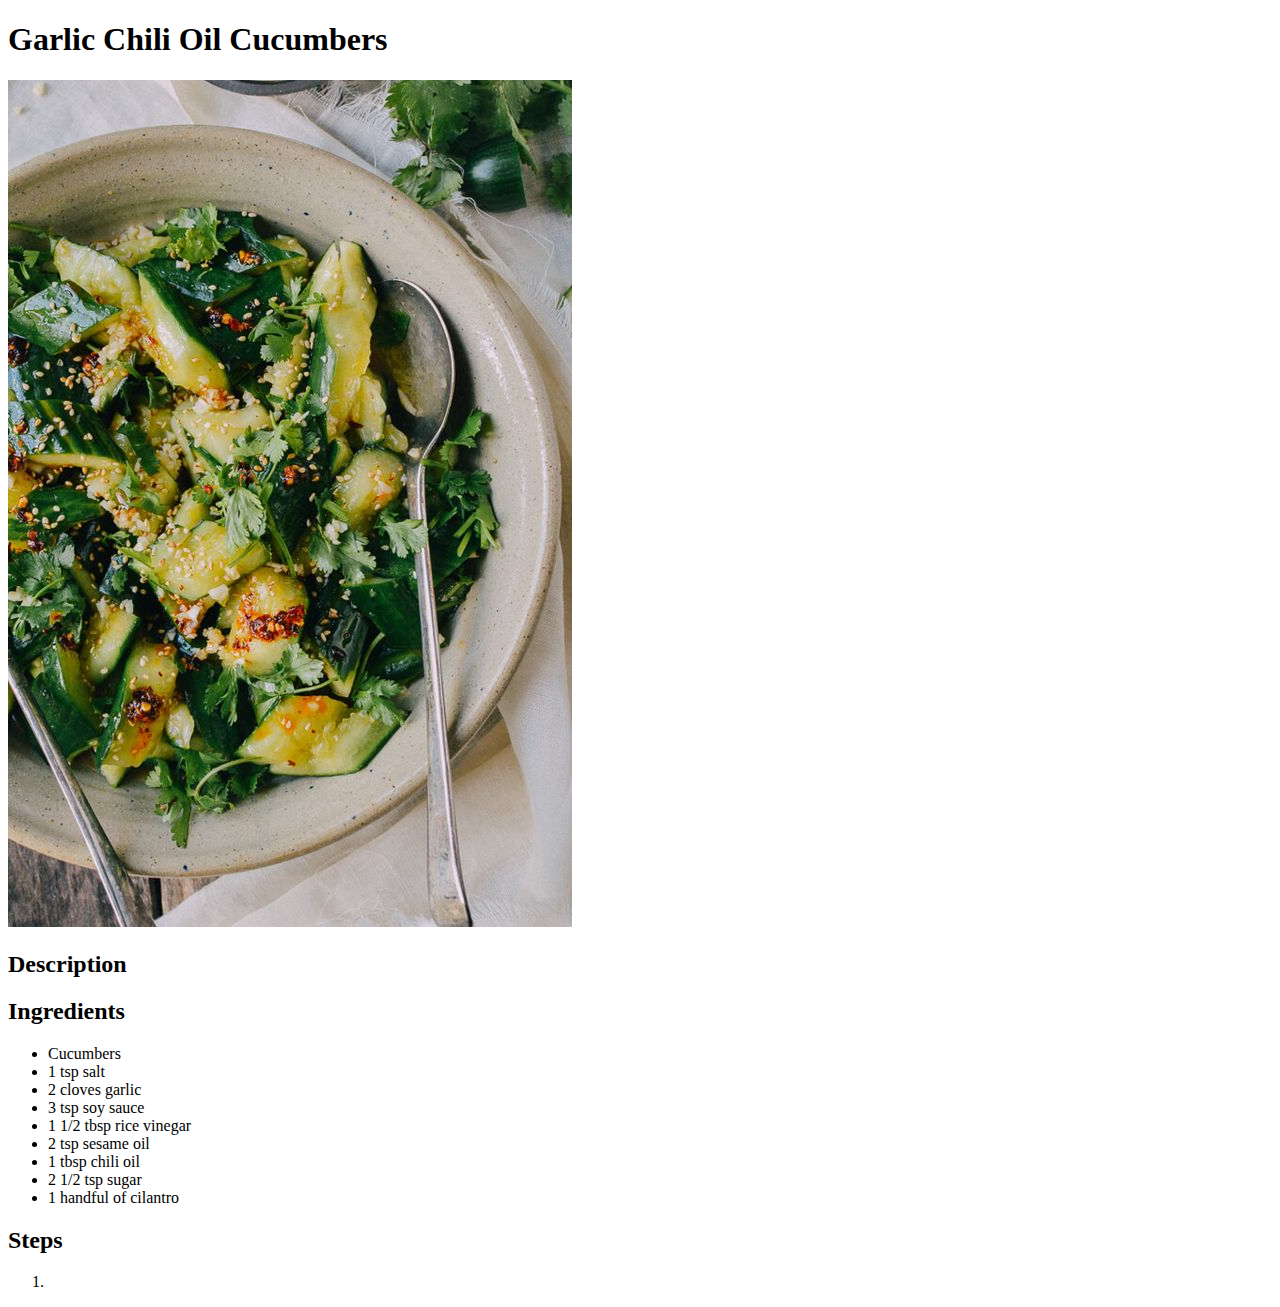
==== recipes/garlicchilicucumber.html @ 3a8f377d "Reformat index.html and start second recipe" ====
<!DOCTYPE html>
<html lang="en">
    <head>
        <meta charset="utf-8">
        <title>Garlic Chili Oil Cucumbers</title>
    </head>
    <body>
        <h1>Garlic Chili Oil Cucumbers</h1>
        <img src="../images/cucumber.jpg">
        <h2>Description</h2>
        <p>

        </p>
        <h2>Ingredients</h2>
        <ul>
            <li>Cucumbers</li>
            <li>1 tsp salt</li>
            <li>2 cloves garlic</li>
            <li>3 tsp soy sauce</li>
            <li>1 1/2 tbsp rice vinegar</li>
            <li>2 tsp sesame oil</li>
            <li>1 tbsp chili oil</li>
            <li>2 1/2 tsp sugar</li>
            <li>1 handful of cilantro</li>
        </ul>
        <h2>Steps</h2>
        <ol>
            <li></li>
        </ol>
    </body>
</html>
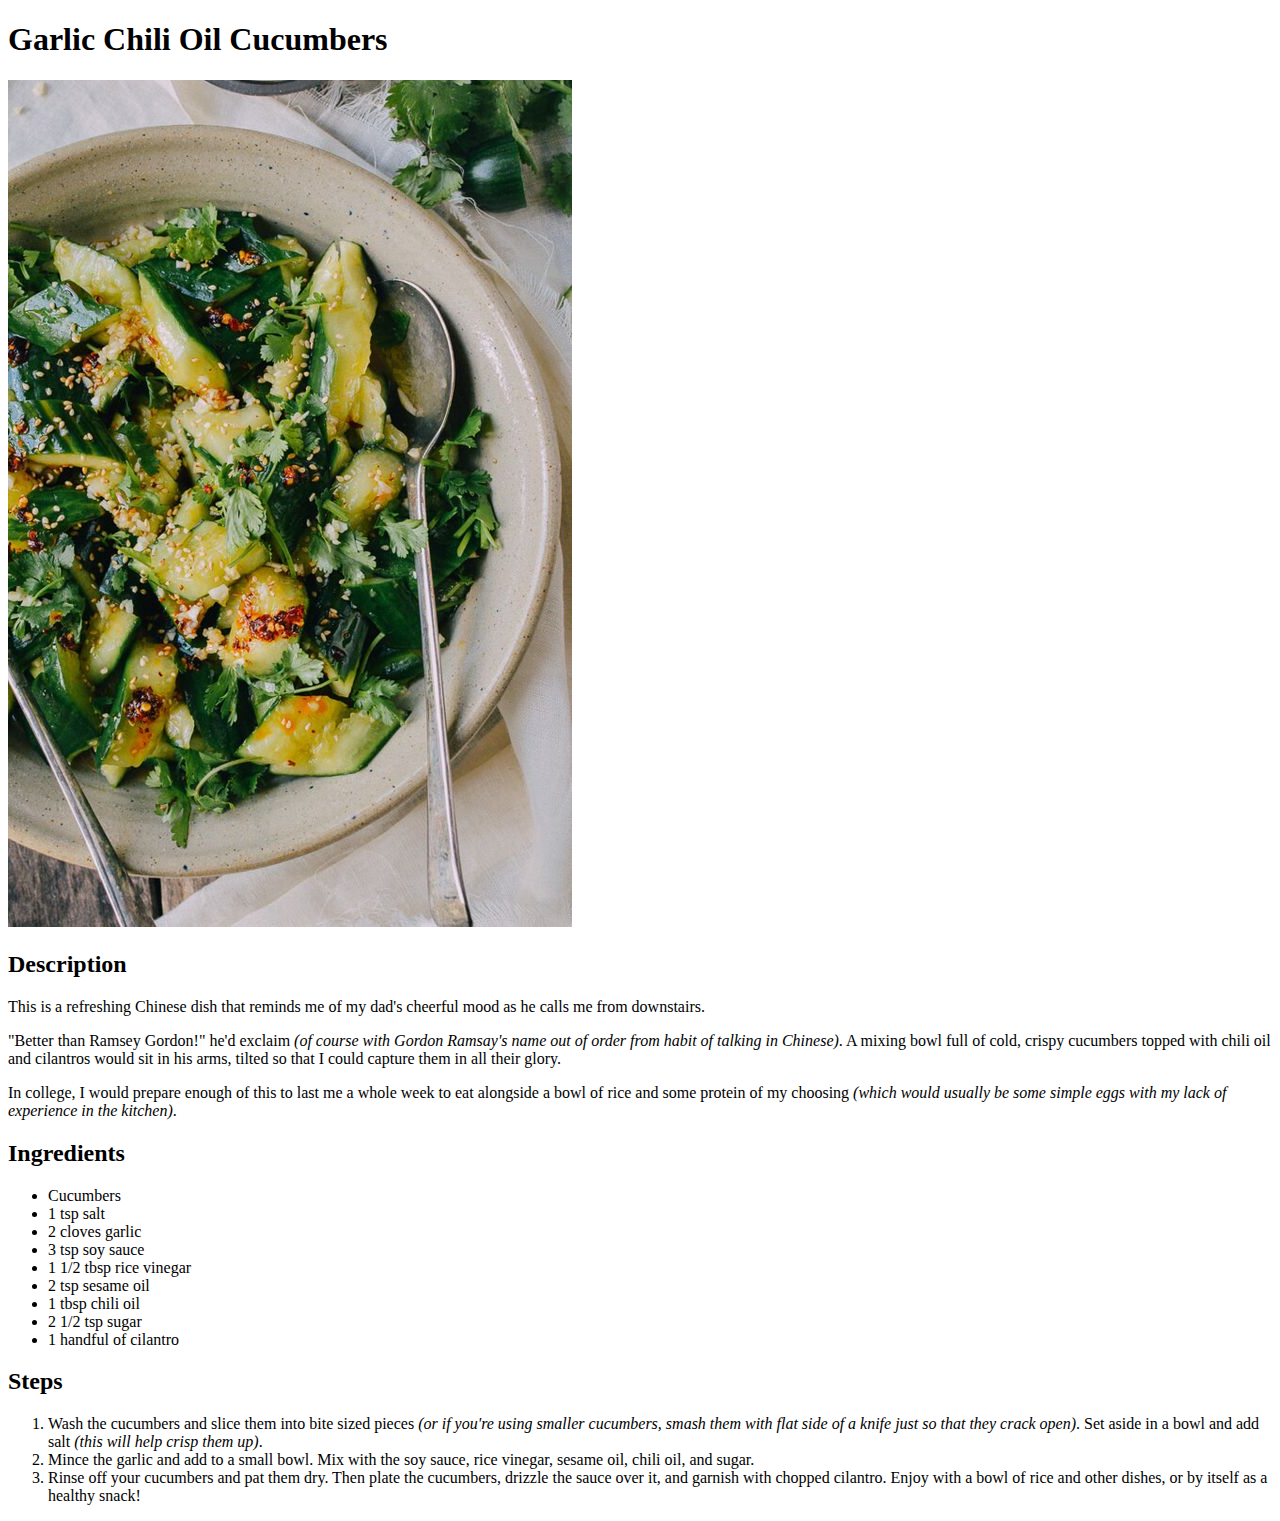
==== commit 3ef225c2: "Finished second recipe garlicchilicucumber.html" ====
--- a/recipes/garlicchilicucumber.html
+++ b/recipes/garlicchilicucumber.html
@@ -9,8 +9,13 @@
         <img src="../images/cucumber.jpg">
         <h2>Description</h2>
         <p>
-
+            This is a refreshing Chinese dish that reminds me of my dad's cheerful mood as he calls me from downstairs.
         </p>
+        <p> "Better than Ramsey Gordon!" he'd exclaim <em>(of course with Gordon Ramsay's name out of order from habit of talking in Chinese)</em>.
+            A mixing bowl full of cold, crispy cucumbers topped with chili oil and cilantros would sit in his arms, tilted so that I could capture them in all their glory.
+        </p>
+        <p> In college, I would prepare enough of this to last me a whole week to eat alongside a bowl of rice and some protein of my choosing <em>(which would usually be some simple eggs with my lack of experience in the kitchen)</em>.</p>
+       
         <h2>Ingredients</h2>
         <ul>
             <li>Cucumbers</li>
@@ -23,9 +28,13 @@
             <li>2 1/2 tsp sugar</li>
             <li>1 handful of cilantro</li>
         </ul>
+      
         <h2>Steps</h2>
         <ol>
-            <li></li>
+            <li>Wash the cucumbers and slice them into bite sized pieces <em>(or if you're using smaller cucumbers, smash them with flat side of a knife just so that they crack open)</em>.
+            Set aside in a bowl and add salt <em>(this will help crisp them up)</em>.</li>
+            <li>Mince the garlic and add to a small bowl. Mix with the soy sauce, rice vinegar, sesame oil, chili oil, and sugar.</li>
+            <li>Rinse off your cucumbers and pat them dry. Then plate the cucumbers, drizzle the sauce over it, and garnish with chopped cilantro. Enjoy with a bowl of rice and other dishes, or by itself as a healthy snack!</li>
         </ol>
     </body>
 </html>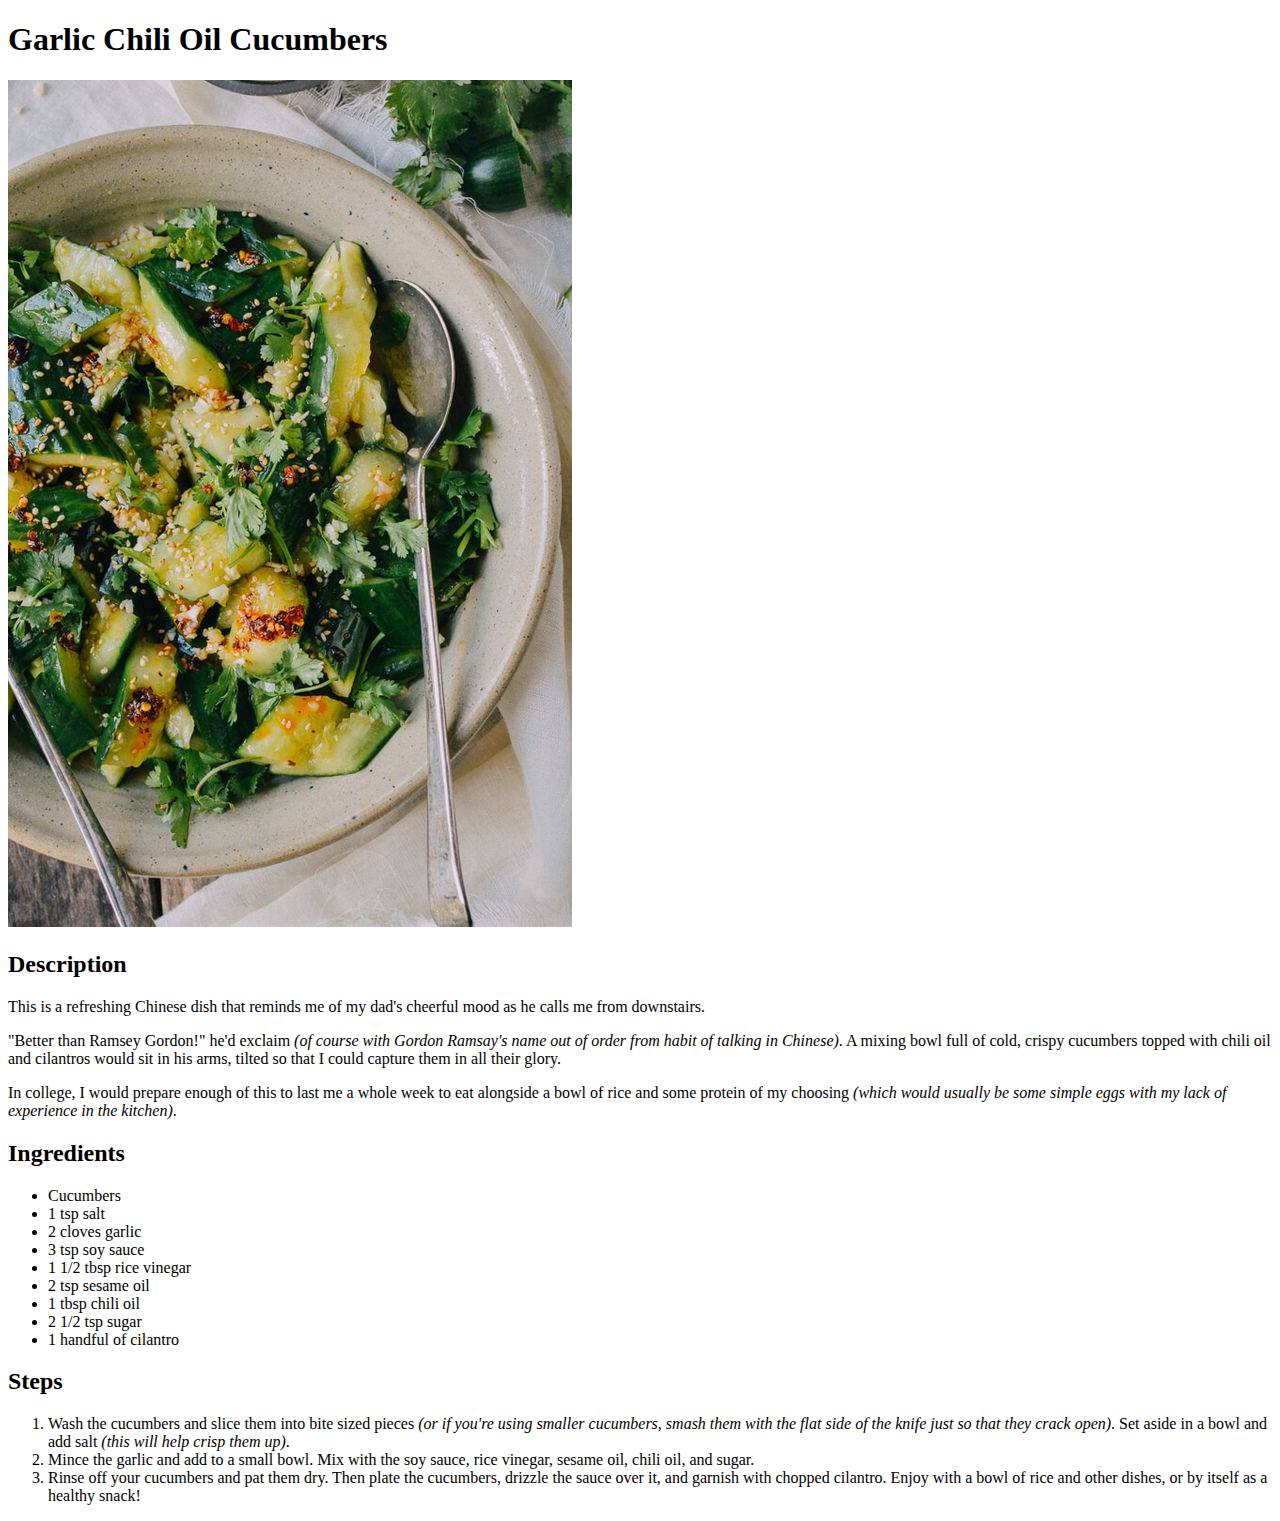
==== commit c0f6542b: "Fix typo in garlicchilicucumber.html" ====
--- a/recipes/garlicchilicucumber.html
+++ b/recipes/garlicchilicucumber.html
@@ -31,7 +31,7 @@
       
         <h2>Steps</h2>
         <ol>
-            <li>Wash the cucumbers and slice them into bite sized pieces <em>(or if you're using smaller cucumbers, smash them with flat side of a knife just so that they crack open)</em>.
+            <li>Wash the cucumbers and slice them into bite sized pieces <em>(or if you're using smaller cucumbers, smash them with the flat side of the knife just so that they crack open)</em>.
             Set aside in a bowl and add salt <em>(this will help crisp them up)</em>.</li>
             <li>Mince the garlic and add to a small bowl. Mix with the soy sauce, rice vinegar, sesame oil, chili oil, and sugar.</li>
             <li>Rinse off your cucumbers and pat them dry. Then plate the cucumbers, drizzle the sauce over it, and garnish with chopped cilantro. Enjoy with a bowl of rice and other dishes, or by itself as a healthy snack!</li>
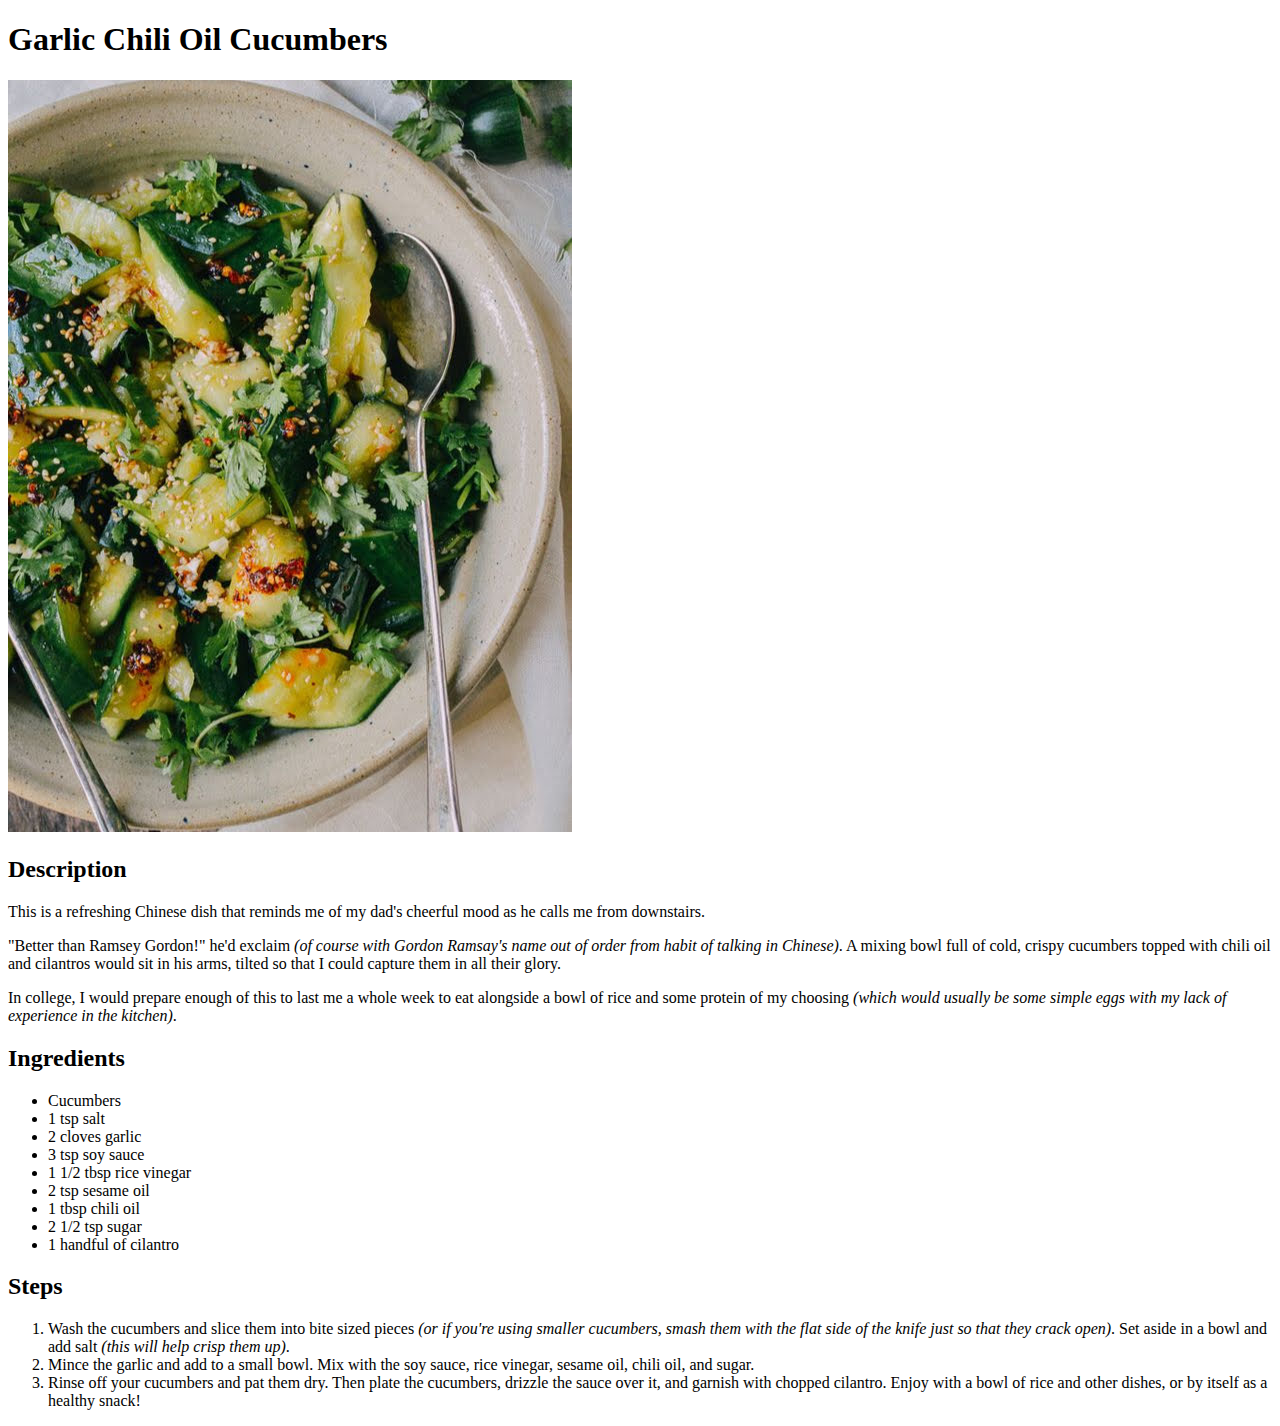
==== commit 24ecba93: "Linked css file in recipe pages" ====
--- a/recipes/garlicchilicucumber.html
+++ b/recipes/garlicchilicucumber.html
@@ -3,6 +3,7 @@
     <head>
         <meta charset="utf-8">
         <title>Garlic Chili Oil Cucumbers</title>
+        <link rel="stylesheet" href="style.css">
     </head>
     <body>
         <h1>Garlic Chili Oil Cucumbers</h1>
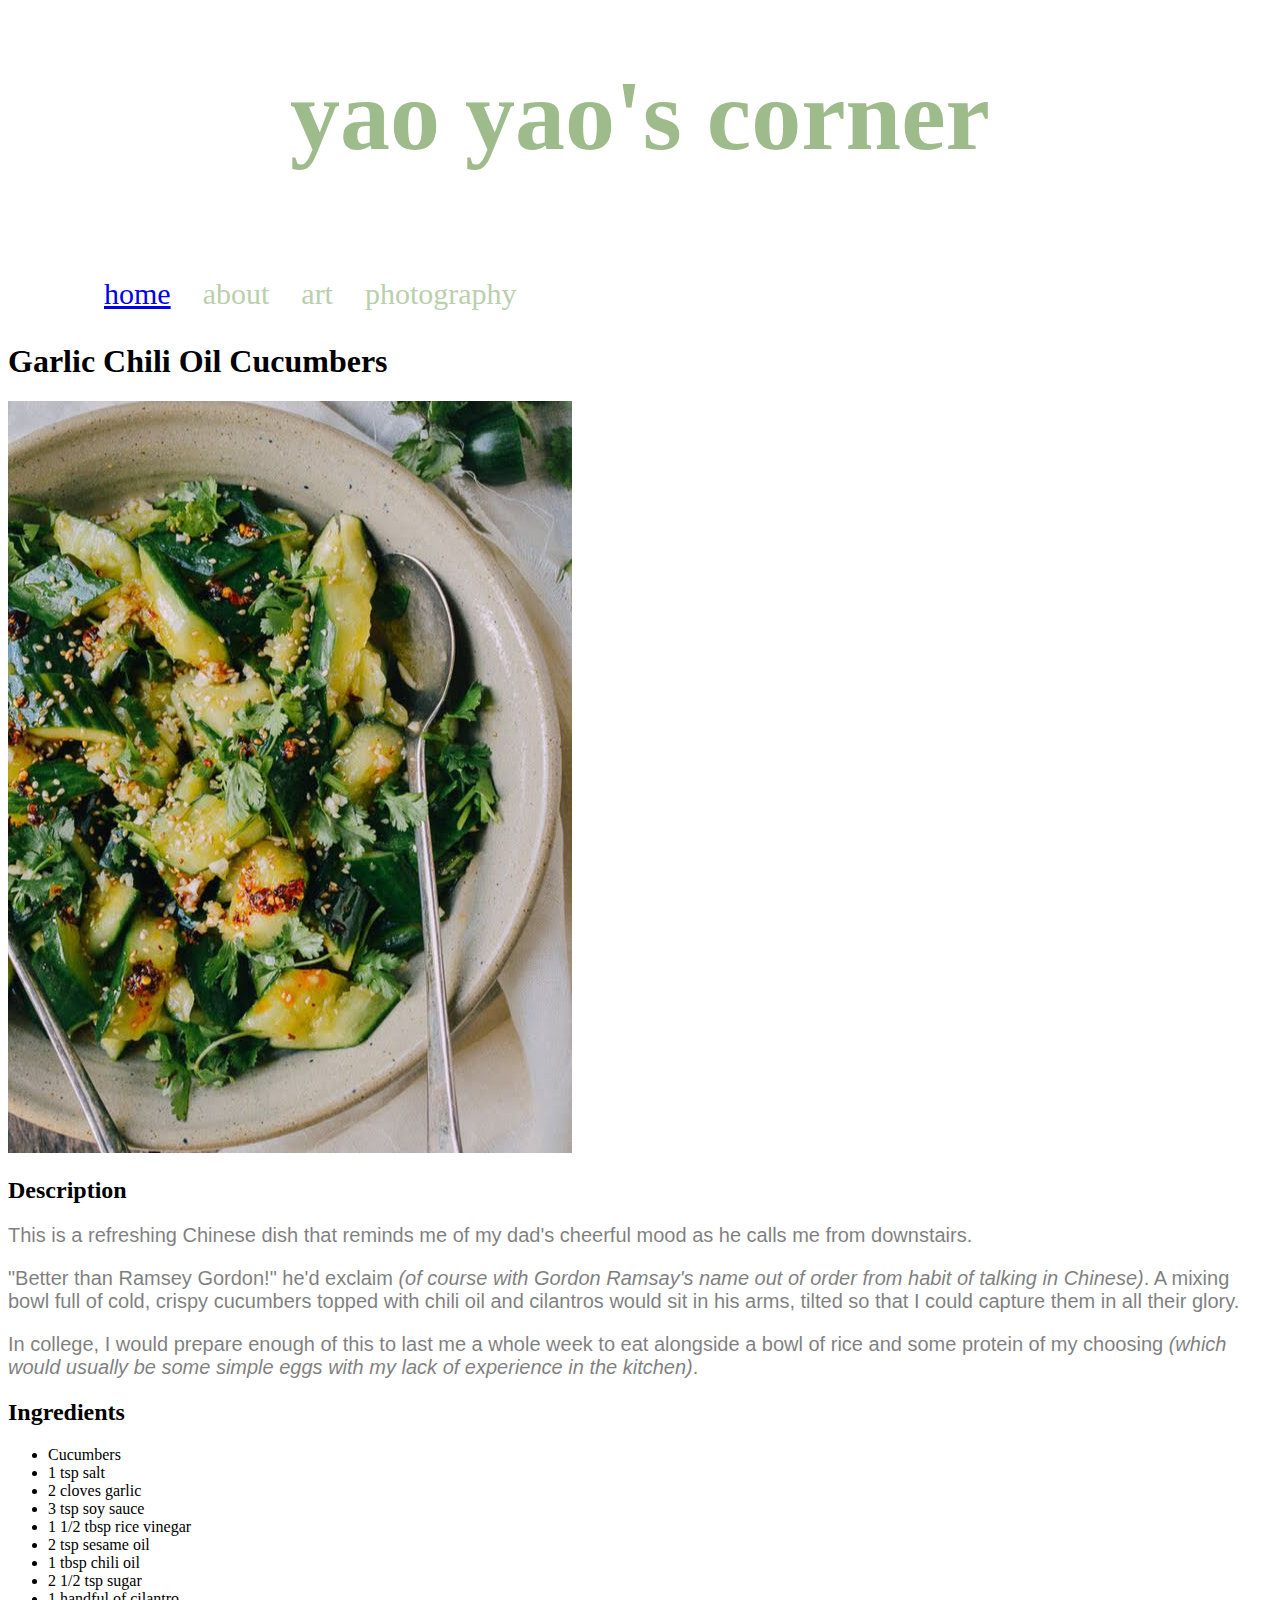
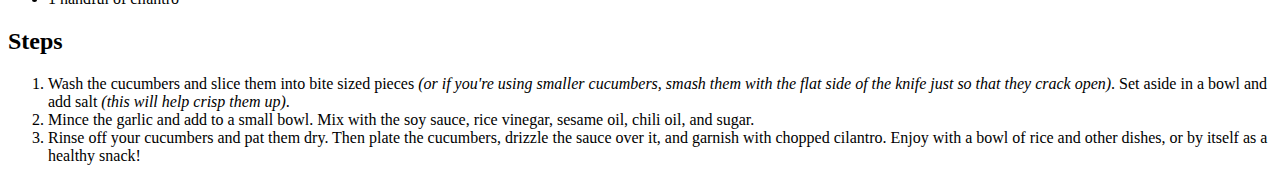
==== commit 0b18148c: "Update soba noodle recipe page to match website theme" ====
--- a/recipes/garlicchilicucumber.html
+++ b/recipes/garlicchilicucumber.html
@@ -3,9 +3,20 @@
     <head>
         <meta charset="utf-8">
         <title>Garlic Chili Oil Cucumbers</title>
-        <link rel="stylesheet" href="style.css">
+        <link rel="stylesheet" href="../style.css">
     </head>
     <body>
+        <div class="title">yao yao's corner</div>
+
+        <div class="navbar">
+            <ul>
+                <li><div id="home"><a href="./index.html">home</a></div></li>
+                <li><div id="about">about</div></li>
+                <li><div id="art-portfolio">art</div></li>
+                <li><div id="photo-portfolio">photography</div></li>
+            </ul>
+        </div>
+
         <h1>Garlic Chili Oil Cucumbers</h1>
         <img src="../images/cucumber.jpg">
         <h2>Description</h2>
--- a/style.css
+++ b/style.css
@@ -0,0 +1,103 @@
+.title{
+    font-family: 'Georgia', serif;
+    font-weight: bold;
+    font-size: 100px;
+    text-align: center;
+    color:rgb(158, 187, 140);
+    padding: 50px;
+}
+.navbar{
+    padding-left: 40px;
+    padding-right: 40px;
+    padding-bottom: 40px;
+    margin: 40px;
+    vertical-align: middle;
+    color:rgb(186, 207, 172);
+}
+.navbar ul{
+    list-style-type: none;
+    margin: 0;
+    padding: 0;
+}
+.navbar li{
+    float: left;
+    padding: 14px 16px;
+    text-align: center;
+    font-size: 30px;
+}
+p, .post li {
+    font-family: 'Verdana', 'Garamond', sans-serif;
+    font-size: 20px;
+    opacity: 50%;
+}
+
+.intro{
+    float: left;
+    width: 30%;
+    padding-left: 40px;
+    padding-right: 40px;
+}
+.intro p{
+    padding-bottom: 40px;
+    border-bottom-style: solid;
+    border-color:rgb(196, 218, 182);
+}
+.intro img{
+    width: 100%;
+    height: auto;
+    border-radius: 10%;
+    padding-top: 30px;
+    padding-bottom: 20px;
+}
+
+.container{
+    float: left;
+    width: 60%;
+    border-left-style: solid;
+    border-color:rgb(196, 218, 182);
+    
+}
+.post{
+    padding: 40px;
+}
+.subheading{
+    font-family: 'Georgia', serif;
+    font-weight: bold;
+    font-size: 50px;
+    color:rgb(158, 187, 140);
+}
+.date{
+    color:rgb(186, 207, 172);
+    font-size: 18px;
+}
+.description{
+    width: 100%;
+    padding-top: 10px;
+}
+
+.subsubheading{
+    font-family: 'Georgia', serif;
+    font-weight: bold;
+    font-size: 36px;
+    color:rgb(158, 187, 140);
+}
+.subsubsubheading{
+    padding-top: 10px;
+    font-family: 'Georgia', serif;
+    font-weight: bold;
+    font-size: 28px;
+    color:rgb(158, 187, 140);
+}
+
+.recipe{
+    float: left;
+    width: 30%;
+    padding: 10px;
+    text-align: center;
+    color:rgb(158, 187, 140);
+    font-size: 18px;
+}
+.recipe img{
+    width: 100%;
+    height: auto;
+}
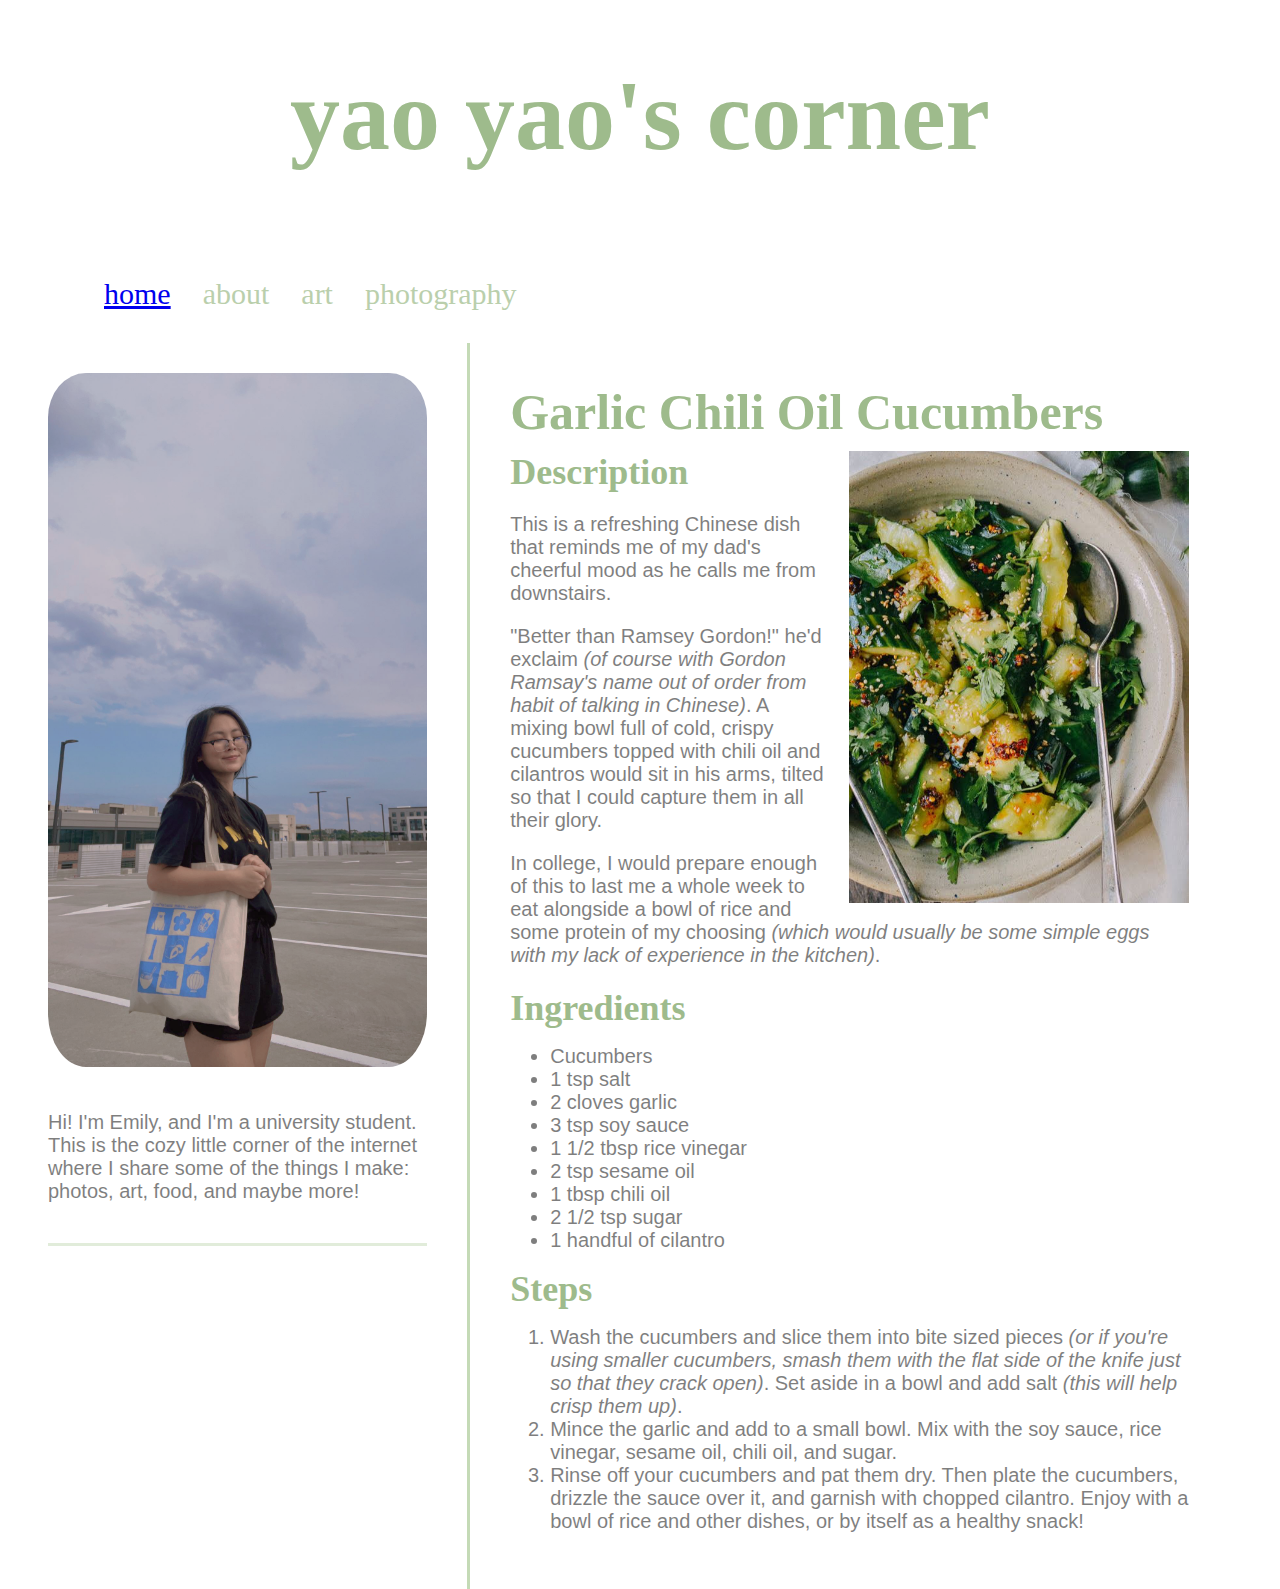
==== commit 41e71f9b: "Update garlic chili oil cucumber page to match website theme" ====
--- a/recipes/garlicchilicucumber.html
+++ b/recipes/garlicchilicucumber.html
@@ -10,43 +10,54 @@
 
         <div class="navbar">
             <ul>
-                <li><div id="home"><a href="./index.html">home</a></div></li>
+                <li><div id="home"><a href="../index.html">home</a></div></li>
                 <li><div id="about">about</div></li>
                 <li><div id="art-portfolio">art</div></li>
                 <li><div id="photo-portfolio">photography</div></li>
             </ul>
         </div>
 
-        <h1>Garlic Chili Oil Cucumbers</h1>
-        <img src="../images/cucumber.jpg">
-        <h2>Description</h2>
-        <p>
-            This is a refreshing Chinese dish that reminds me of my dad's cheerful mood as he calls me from downstairs.
-        </p>
-        <p> "Better than Ramsey Gordon!" he'd exclaim <em>(of course with Gordon Ramsay's name out of order from habit of talking in Chinese)</em>.
-            A mixing bowl full of cold, crispy cucumbers topped with chili oil and cilantros would sit in his arms, tilted so that I could capture them in all their glory.
-        </p>
-        <p> In college, I would prepare enough of this to last me a whole week to eat alongside a bowl of rice and some protein of my choosing <em>(which would usually be some simple eggs with my lack of experience in the kitchen)</em>.</p>
-       
-        <h2>Ingredients</h2>
-        <ul>
-            <li>Cucumbers</li>
-            <li>1 tsp salt</li>
-            <li>2 cloves garlic</li>
-            <li>3 tsp soy sauce</li>
-            <li>1 1/2 tbsp rice vinegar</li>
-            <li>2 tsp sesame oil</li>
-            <li>1 tbsp chili oil</li>
-            <li>2 1/2 tsp sugar</li>
-            <li>1 handful of cilantro</li>
-        </ul>
-      
-        <h2>Steps</h2>
-        <ol>
-            <li>Wash the cucumbers and slice them into bite sized pieces <em>(or if you're using smaller cucumbers, smash them with the flat side of the knife just so that they crack open)</em>.
-            Set aside in a bowl and add salt <em>(this will help crisp them up)</em>.</li>
-            <li>Mince the garlic and add to a small bowl. Mix with the soy sauce, rice vinegar, sesame oil, chili oil, and sugar.</li>
-            <li>Rinse off your cucumbers and pat them dry. Then plate the cucumbers, drizzle the sauce over it, and garnish with chopped cilantro. Enjoy with a bowl of rice and other dishes, or by itself as a healthy snack!</li>
-        </ol>
+        <div class="intro">
+            <img src="../images/intro-avatar.png" alt="me">
+            <p>Hi! I'm Emily, and I'm a university student.
+                This is the cozy little corner of the internet where I share some of the things I make: photos, art, food, and maybe more!
+            </p>
+        </div>
+
+        <div class="container">
+            <div class="post">
+                <div class="subheading">Garlic Chili Oil Cucumbers</div>
+                <img src="../images/cucumber.jpg">
+                <div class="subsubheading">Description</div>
+                <p>
+                This is a refreshing Chinese dish that reminds me of my dad's cheerful mood as he calls me from downstairs.
+                </p>
+                <p> "Better than Ramsey Gordon!" he'd exclaim <em>(of course with Gordon Ramsay's name out of order from habit of talking in Chinese)</em>.
+                    A mixing bowl full of cold, crispy cucumbers topped with chili oil and cilantros would sit in his arms, tilted so that I could capture them in all their glory.
+                </p>
+                <p> In college, I would prepare enough of this to last me a whole week to eat alongside a bowl of rice and some protein of my choosing <em>(which would usually be some simple eggs with my lack of experience in the kitchen)</em>.</p>
+        
+                <div class="subsubheading">Ingredients</div>
+                <ul>
+                    <li>Cucumbers</li>
+                    <li>1 tsp salt</li>
+                    <li>2 cloves garlic</li>
+                    <li>3 tsp soy sauce</li>
+                    <li>1 1/2 tbsp rice vinegar</li>
+                    <li>2 tsp sesame oil</li>
+                    <li>1 tbsp chili oil</li>
+                    <li>2 1/2 tsp sugar</li>
+                    <li>1 handful of cilantro</li>
+                </ul>
+        
+                <div class="subsubheading">Steps</div>
+                <ol>
+                    <li>Wash the cucumbers and slice them into bite sized pieces <em>(or if you're using smaller cucumbers, smash them with the flat side of the knife just so that they crack open)</em>.
+                    Set aside in a bowl and add salt <em>(this will help crisp them up)</em>.</li>
+                    <li>Mince the garlic and add to a small bowl. Mix with the soy sauce, rice vinegar, sesame oil, chili oil, and sugar.</li>
+                    <li>Rinse off your cucumbers and pat them dry. Then plate the cucumbers, drizzle the sauce over it, and garnish with chopped cilantro. Enjoy with a bowl of rice and other dishes, or by itself as a healthy snack!</li>
+                </ol>
+            </div>
+        </div>
     </body>
 </html>--- a/style.css
+++ b/style.css
@@ -60,11 +60,18 @@
 .post{
     padding: 40px;
 }
+.post img{
+    width: 50%;
+    height: auto;
+    float: right;
+    margin-left: 20px;
+}
 .subheading{
     font-family: 'Georgia', serif;
     font-weight: bold;
     font-size: 50px;
     color:rgb(158, 187, 140);
+    margin-bottom: 10px;
 }
 .date{
     color:rgb(186, 207, 172);
@@ -86,7 +93,7 @@
     font-family: 'Georgia', serif;
     font-weight: bold;
     font-size: 28px;
-    color:rgb(158, 187, 140);
+    color: rgb(186, 207, 172);
 }
 
 .recipe{
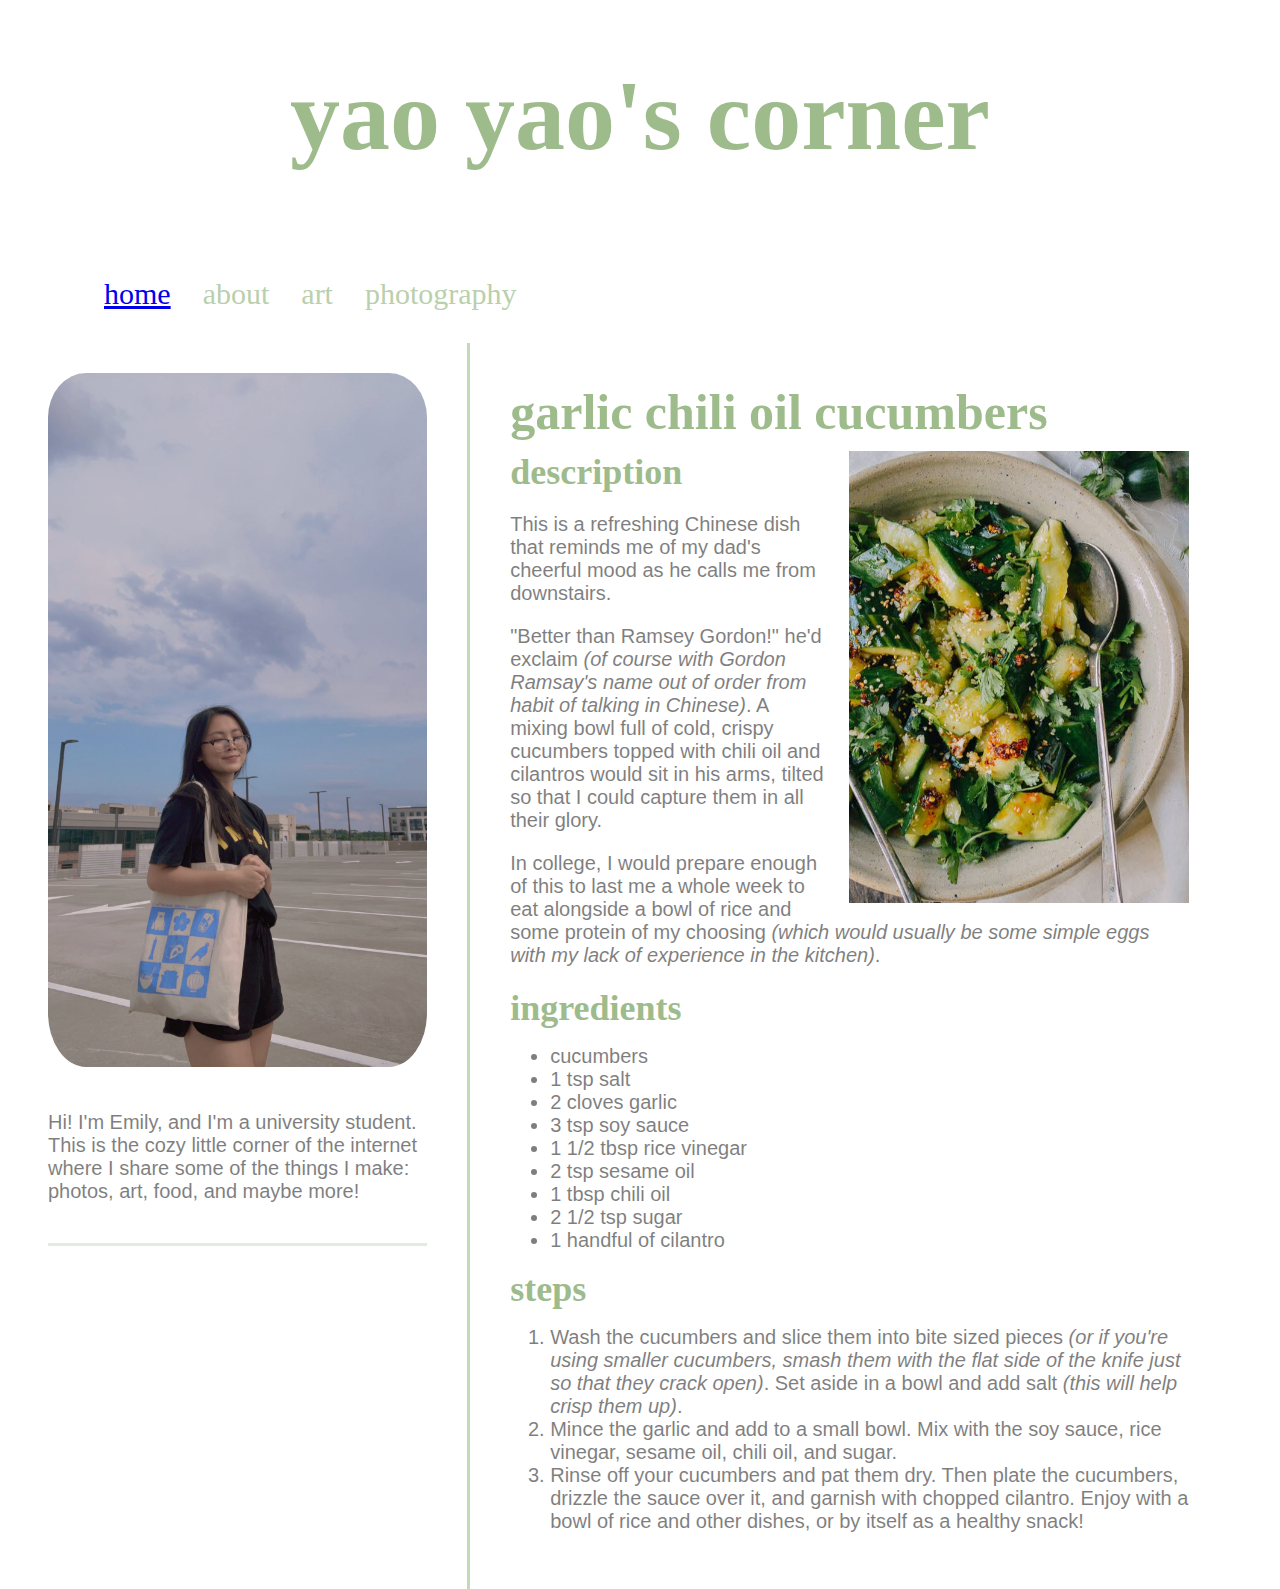
==== commit b5eeeed0: "Update headings with lowercase to match website" ====
--- a/recipes/garlicchilicucumber.html
+++ b/recipes/garlicchilicucumber.html
@@ -26,9 +26,9 @@
 
         <div class="container">
             <div class="post">
-                <div class="subheading">Garlic Chili Oil Cucumbers</div>
+                <div class="subheading">garlic chili oil cucumbers</div>
                 <img src="../images/cucumber.jpg">
-                <div class="subsubheading">Description</div>
+                <div class="subsubheading">description</div>
                 <p>
                 This is a refreshing Chinese dish that reminds me of my dad's cheerful mood as he calls me from downstairs.
                 </p>
@@ -37,9 +37,9 @@
                 </p>
                 <p> In college, I would prepare enough of this to last me a whole week to eat alongside a bowl of rice and some protein of my choosing <em>(which would usually be some simple eggs with my lack of experience in the kitchen)</em>.</p>
         
-                <div class="subsubheading">Ingredients</div>
+                <div class="subsubheading">ingredients</div>
                 <ul>
-                    <li>Cucumbers</li>
+                    <li>cucumbers</li>
                     <li>1 tsp salt</li>
                     <li>2 cloves garlic</li>
                     <li>3 tsp soy sauce</li>
@@ -50,7 +50,7 @@
                     <li>1 handful of cilantro</li>
                 </ul>
         
-                <div class="subsubheading">Steps</div>
+                <div class="subsubheading">steps</div>
                 <ol>
                     <li>Wash the cucumbers and slice them into bite sized pieces <em>(or if you're using smaller cucumbers, smash them with the flat side of the knife just so that they crack open)</em>.
                     Set aside in a bowl and add salt <em>(this will help crisp them up)</em>.</li>
